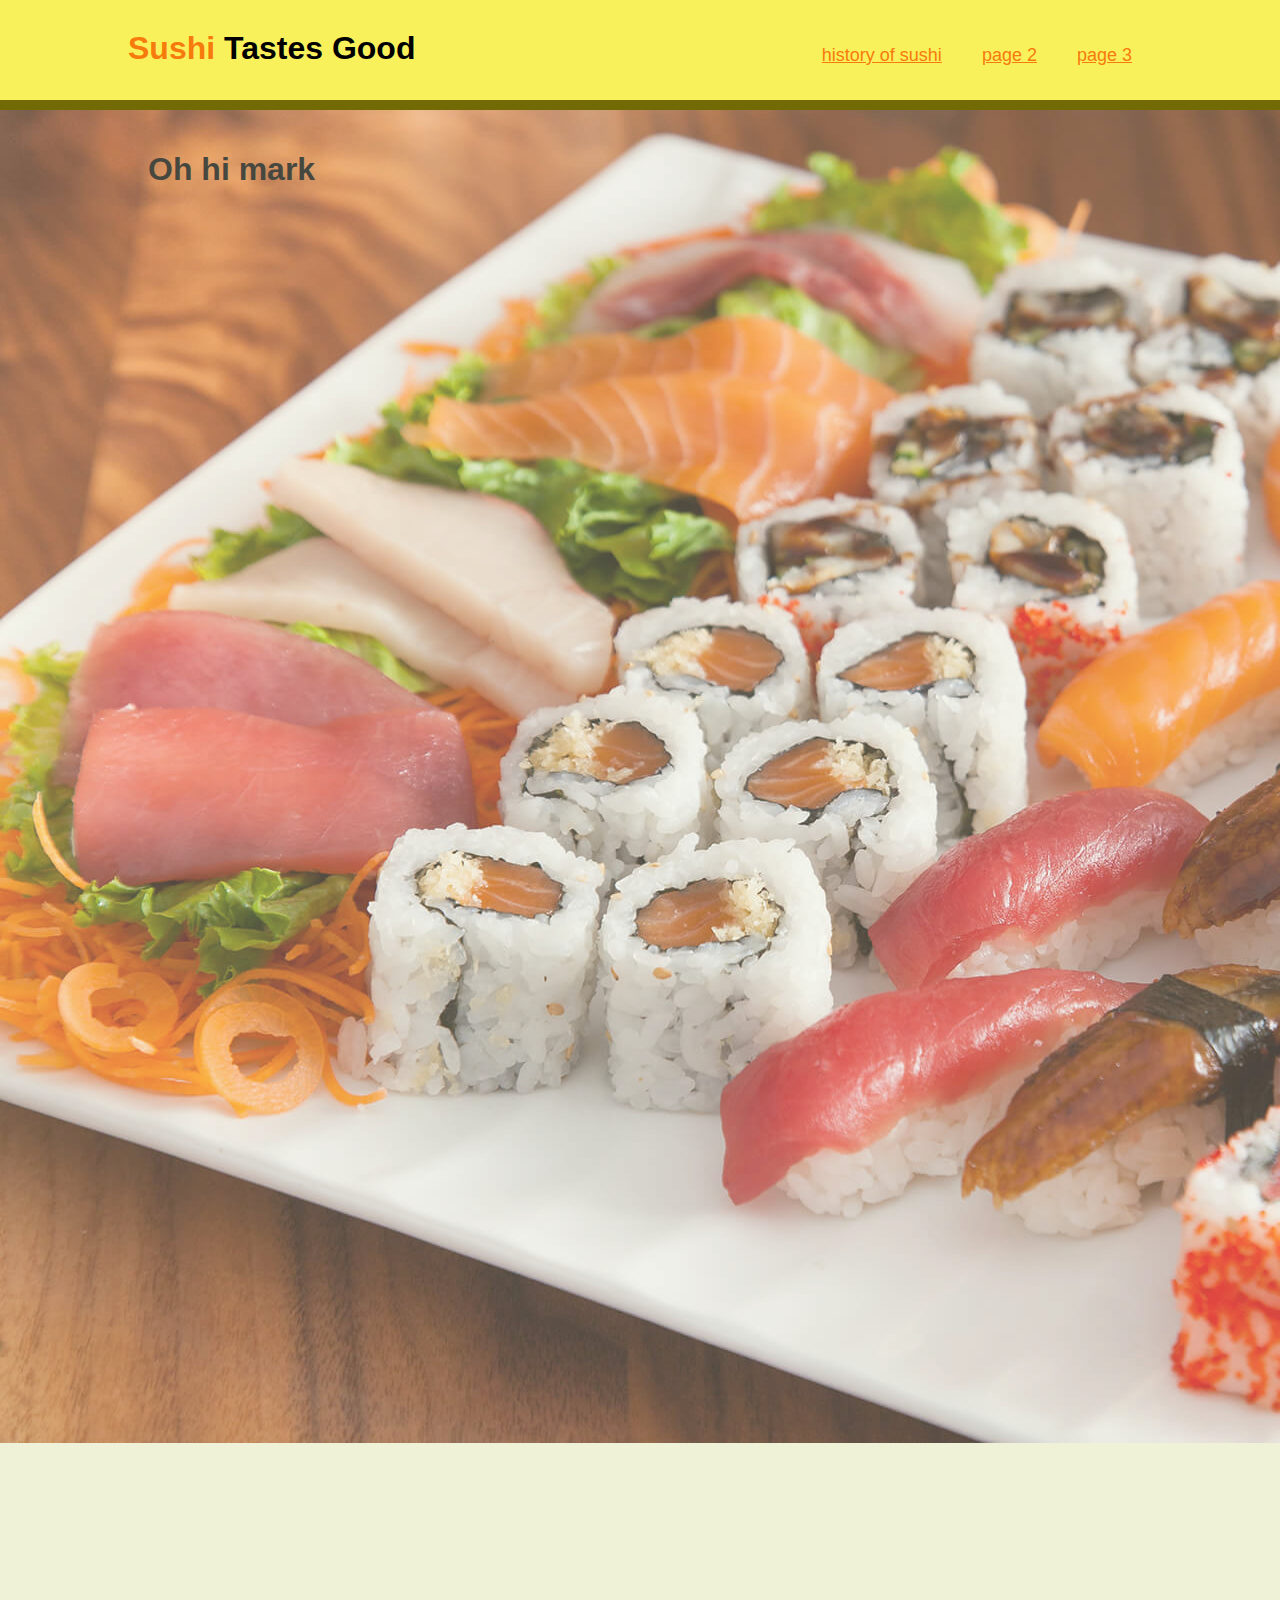
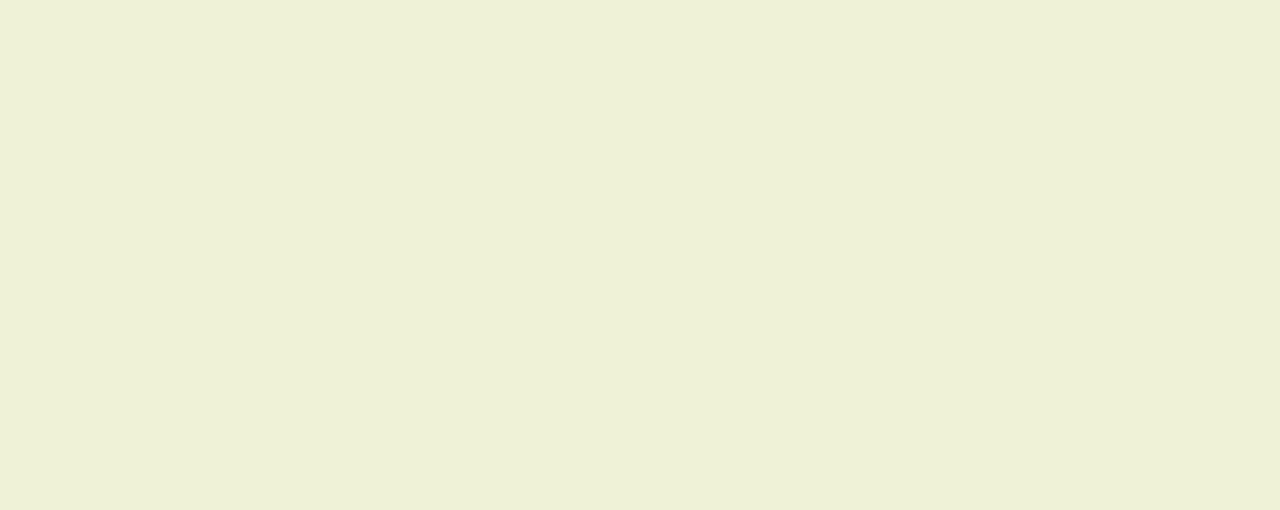
==== index.html @ fe55b961 "sushi" ====
<html>
    <head>
            <meta charset= "utf-8">
            <meta name="viewport" content="width=device-widh">
            <meta name="description" content=" Just some cool things">
            <meta name="keywords" content="supreme, angeliscool, howtomath, godhelpme, hellomynameisbob">
            <meta name="author" content="Jacob Hutabarat">
            <title> Whats down </title>
           <link rel="stylesheet" type="text/css" href="styler.css">
     </head>
     <body>
         <header>
             <div class="container">
                 <div id="branding">
                     <h1><span class="highlight">Sushi</span> Tastes Good</h1>
                 </div>
                 <nav>
                     <ul id="menu">
                         <li><a href="second_page"> History of sushi</a></li>
                         <li><a href="google.com">page 2</a></li>
                         <li><a href="youtube.com">page 3</a></li>
                     </ul>
                </nav>
            </div>    
        </header> 
        <section id="showcase">
            <div class="container">
                <h1 id="h2"> Oh hi mark</h1>
                
                
    </body> 
</html>
---- styler.css ----
Header{
    background-color:#f9f15c;
    text-align: center;
    padding-top:30px;
    min-height:70px;
    border-bottom:#726b05 10px solid; 
    font-family: arial;
}    

header ul{
    margin:0;
    padding:0px;
}


    body {
        background-color: #eff2d7;
        padding:0;
        margin:0;
    }
    /* oh hi mark*/
        #h2 {
        text-align: left;
        padding: 20px;
        font-family: arial;
    }
    
    .container{
        width:80%;
        margin:auto;
        overflow:hidden;    
    }

         
          #menu li {
            text-decoration: none;
            text-transform: uppercase;
            font-size: large;
            font-family: arial;
            
        }
          header li{
              float:left;
              display: inline;
              padding: 0 20px 0 20px;
              
          }
          
          header a{
              background:#f9f15c;
              color:#f77a0c;
              text-transform:lowercase;
          }
              
          
         
          
          header #branding{
              float:left;
          }
          
          header #branding h1{
              margin:0px;
          }
          header nav{
              float:right;
              margin-top: 15px;
          }
          
          header .highlight, header .current a{
              color:#f77a0c;
              font-weight: bold;
          }
              
              /* Showcase */
              
    #showcase{
        min-height:2000;
        background:url("sushi.jpg") no-repeat;
        background-size: 2000px 1333px;
        opacity: 0.7
    }
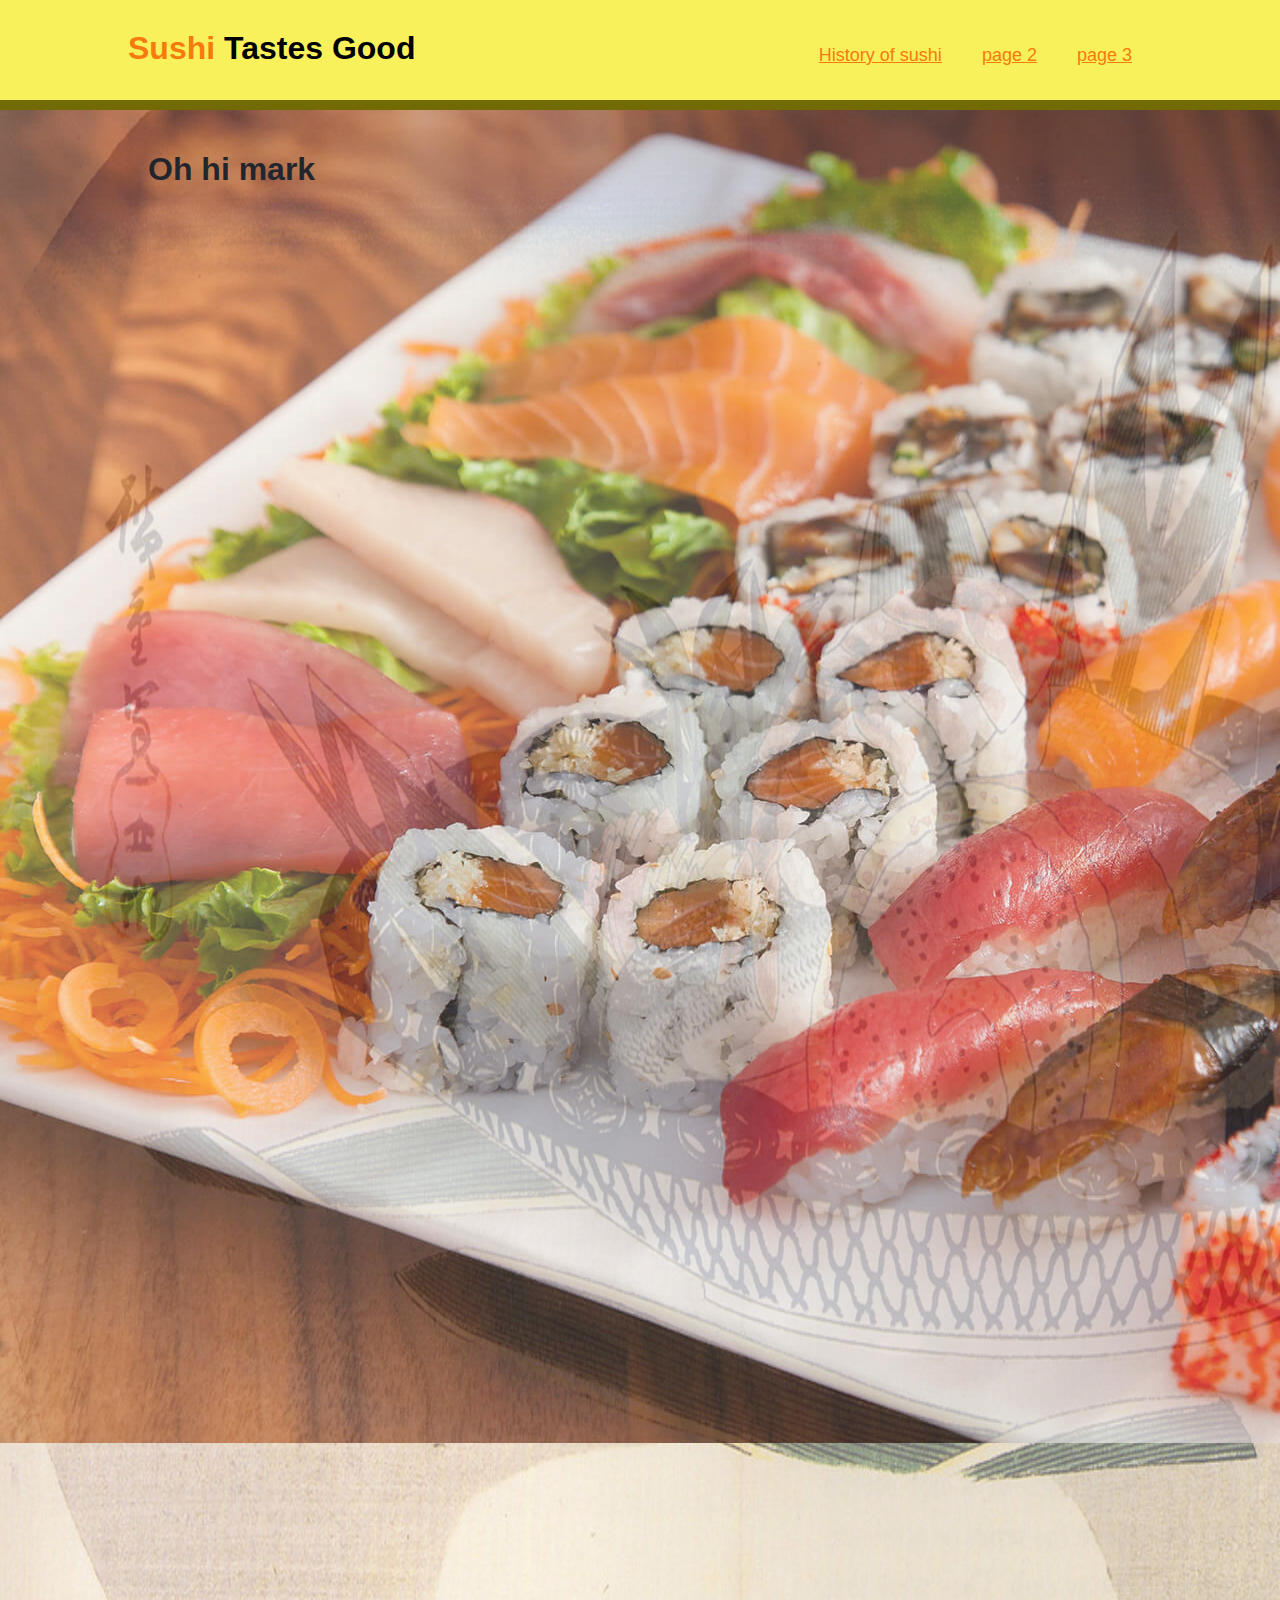
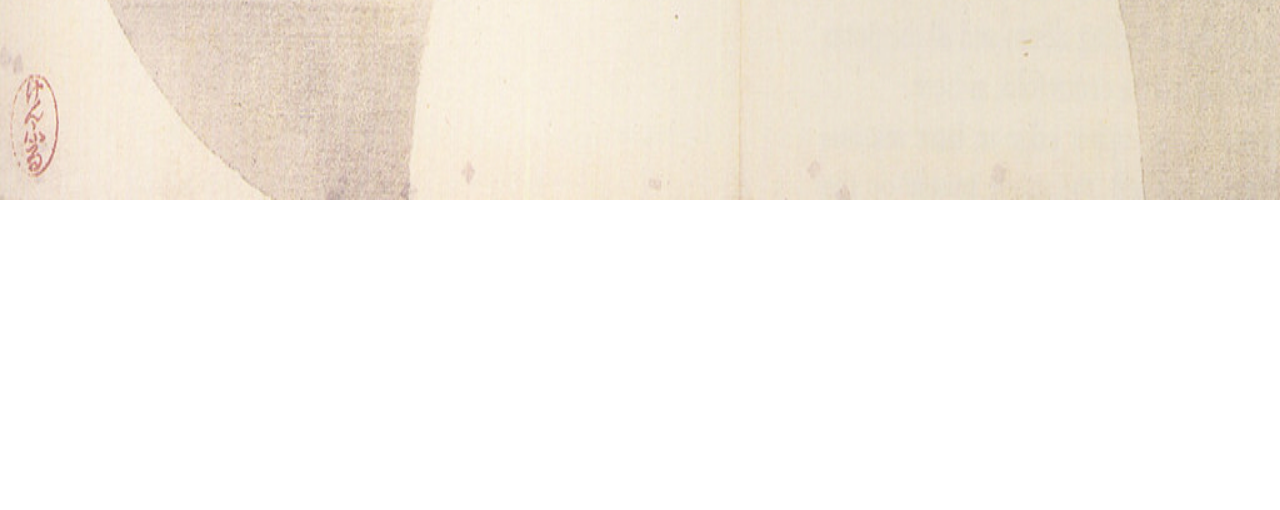
==== commit a7c86517: "workplease" ====
--- a/index.html
+++ b/index.html
@@ -16,7 +16,7 @@
                  </div>
                  <nav>
                      <ul id="menu">
-                         <li><a href="second_page"> History of sushi</a></li>
+                         <li><a href="History of sushi.html"> History of sushi</a></li>
                          <li><a href="google.com">page 2</a></li>
                          <li><a href="youtube.com">page 3</a></li>
                      </ul>
--- a/styler.css
+++ b/styler.css
@@ -6,6 +6,7 @@
     min-height:70px;
     border-bottom:#726b05 10px solid; 
     font-family: arial;
+    
 }    
 
 header ul{
@@ -13,11 +14,13 @@
     padding:0px;
 }
 
-
     body {
         background-color: #eff2d7;
         padding:0;
         margin:0;
+        background:url("RH.jpg") no-repeat;
+        background-size: 1500px 1800px;
+        
     }
     /* oh hi mark*/
         #h2 {
@@ -35,7 +38,6 @@
          
           #menu li {
             text-decoration: none;
-            text-transform: uppercase;
             font-size: large;
             font-family: arial;
             
@@ -50,7 +52,7 @@
           header a{
               background:#f9f15c;
               color:#f77a0c;
-              text-transform:lowercase;
+              text-transform:none;
           }
               
           
@@ -81,3 +83,5 @@
         background-size: 2000px 1333px;
         opacity: 0.7
     }
+    
+
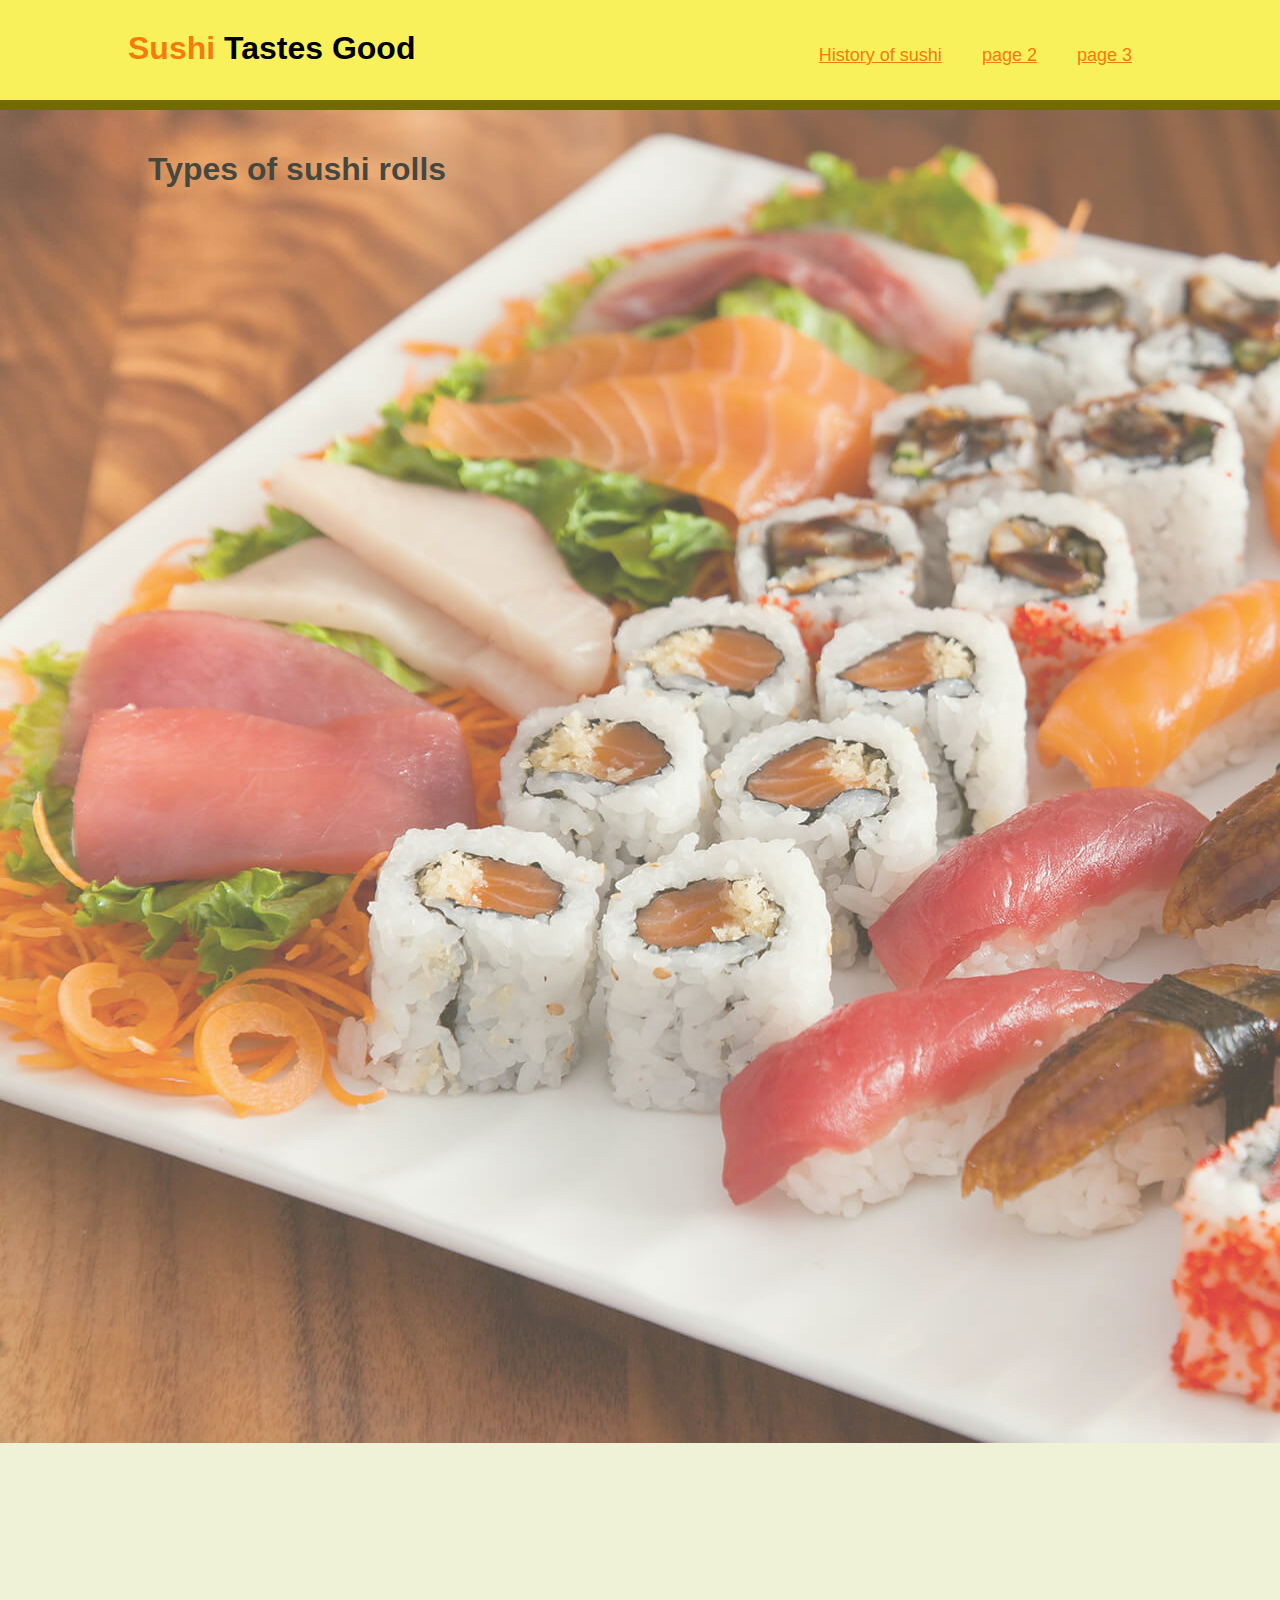
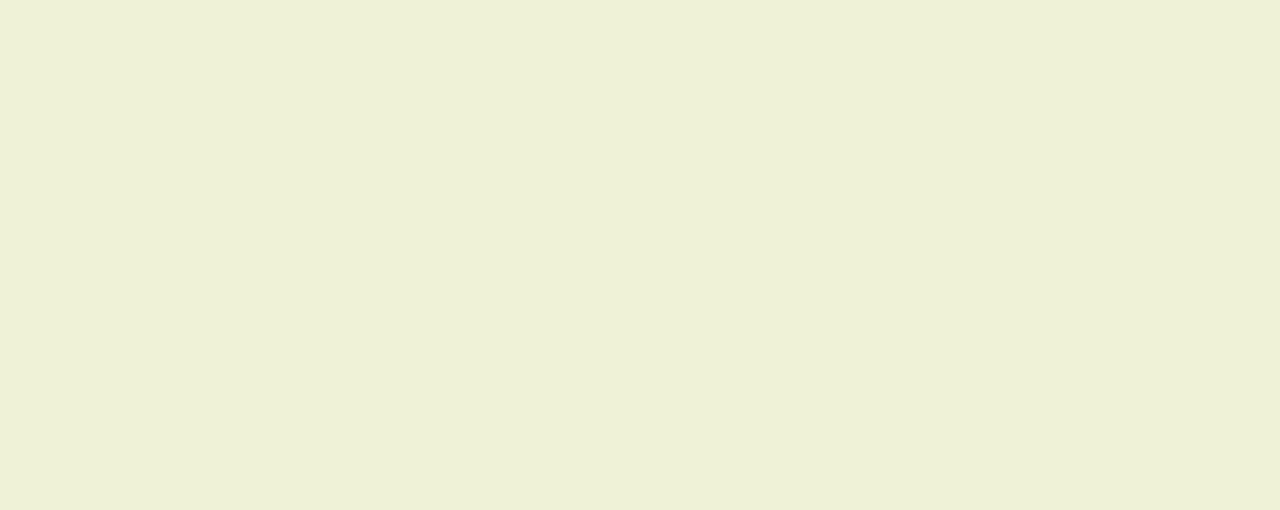
==== commit 2f742982: "woooooo" ====
--- a/index.html
+++ b/index.html
@@ -5,7 +5,7 @@
             <meta name="description" content=" Just some cool things">
             <meta name="keywords" content="supreme, angeliscool, howtomath, godhelpme, hellomynameisbob">
             <meta name="author" content="Jacob Hutabarat">
-            <title> Whats down </title>
+            <title> SUSHI TATSTES GOOD OKAY </title>
            <link rel="stylesheet" type="text/css" href="styler.css">
      </head>
      <body>
@@ -25,7 +25,7 @@
         </header> 
         <section id="showcase">
             <div class="container">
-                <h1 id="h2"> Oh hi mark</h1>
+                <h1 id="h2"> Types of sushi rolls</h1>
                 
                 
     </body> 
--- a/styler.css
+++ b/styler.css
@@ -18,7 +18,6 @@
         background-color: #eff2d7;
         padding:0;
         margin:0;
-        background:url("RH.jpg") no-repeat;
         background-size: 1500px 1800px;
         
     }
@@ -83,5 +82,36 @@
         background-size: 2000px 1333px;
         opacity: 0.7
     }
+    #showcase2{
+        min-height:2000;
+        background:url("RH.jpg") no-repeat;
+        background-size: 1900px 2000px;
+    }
     
-
+    #EH{
+        font-size: 18px;
+    }
+        
+    
+    
+    
+    
+    
+    
+    
+    
+    
+    
+    
+    
+    
+    
+    
+    
+    
+    
+    
+    
+    
+    
+    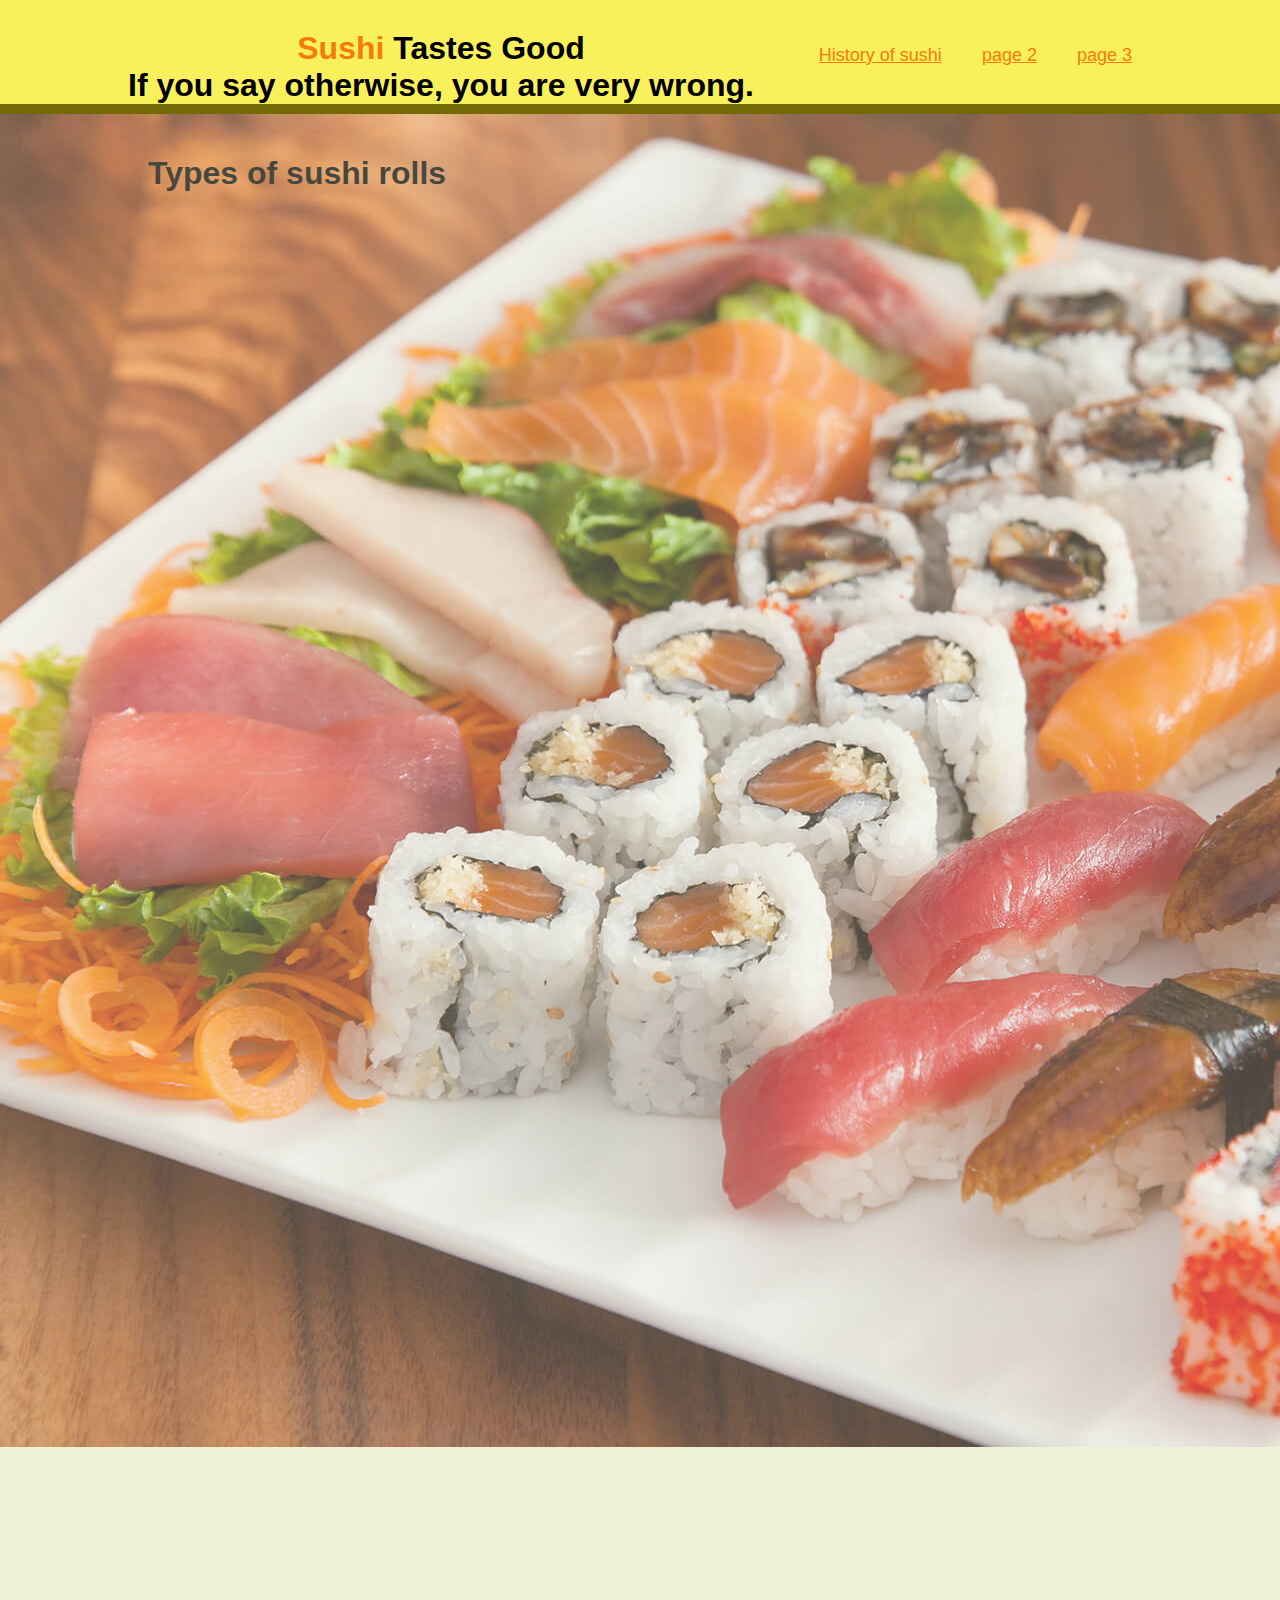
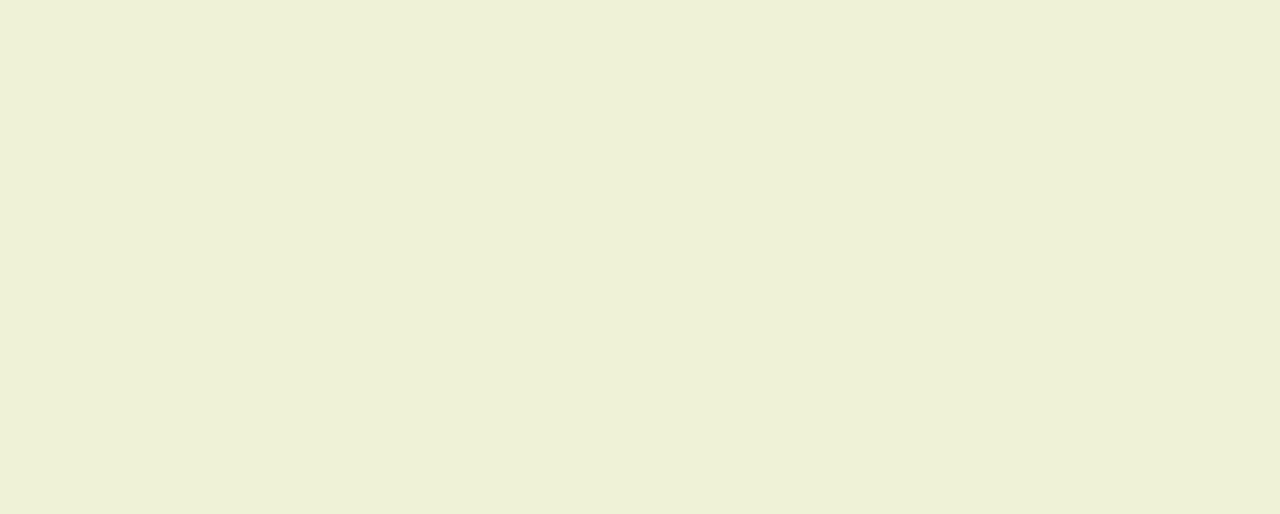
==== commit 8d068545: "woooo00000o" ====
--- a/index.html
+++ b/index.html
@@ -12,7 +12,8 @@
          <header>
              <div class="container">
                  <div id="branding">
-                     <h1><span class="highlight">Sushi</span> Tastes Good</h1>
+                     <h1><span class="highlight">Sushi</span> Tastes Good 
+                     <br><span class='smoltxt'>If you say otherwise, you are very wrong.</h1>
                  </div>
                  <nav>
                      <ul id="menu">
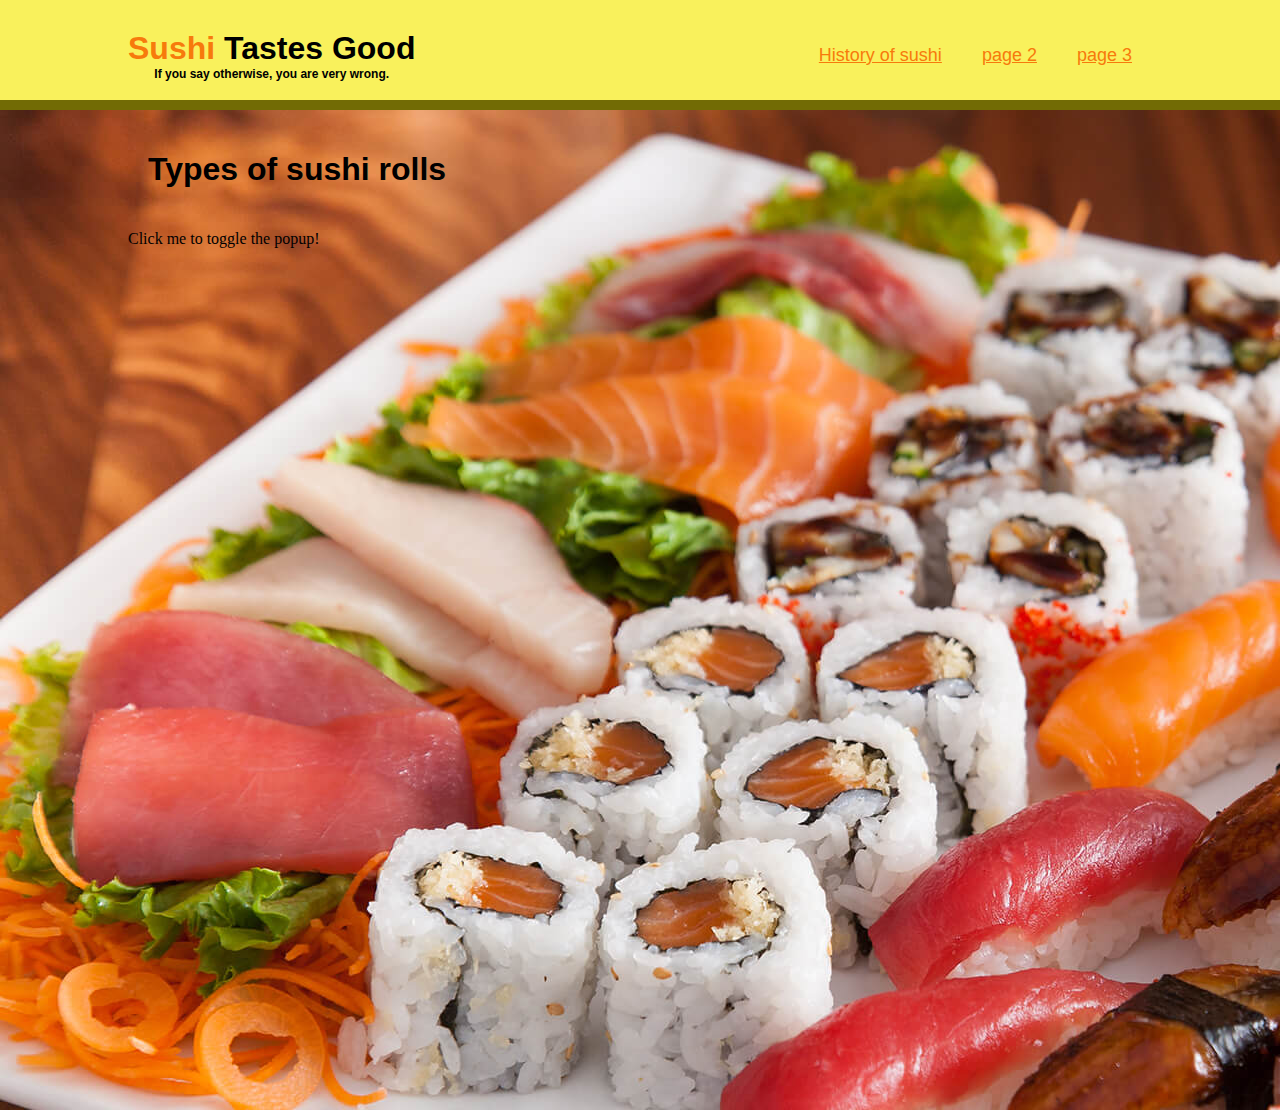
==== commit dd089768: "things" ====
--- a/index.html
+++ b/index.html
@@ -27,7 +27,20 @@
         <section id="showcase">
             <div class="container">
                 <h1 id="h2"> Types of sushi rolls</h1>
-                
+                    <div class="popup" onclick="POPUP()">Click me to toggle the popup!
+                      <span class="popuptext" id="myPopup">A Simple Popup!</span>
+                    </div>
+                    
+                    
+                    
+                    
+                    <script>
+                    function POPUP() {
+    var popup = document.getElementById("myPopup");
+    popup.classList.toggle("show");
+}
+                    </script>
+                                    
                 
     </body> 
 </html>--- a/styler.css
+++ b/styler.css
@@ -73,14 +73,20 @@
               color:#f77a0c;
               font-weight: bold;
           }
+          
+          header .smoltxt, header .current a{
+              font-size: 12px;
+          }
+              
+              
               
               /* Showcase */
               
     #showcase{
-        min-height:2000;
+        min-height:1000;
         background:url("sushi.jpg") no-repeat;
         background-size: 2000px 1333px;
-        opacity: 0.7
+        opacity: 1.0
     }
     #showcase2{
         min-height:2000;
@@ -91,9 +97,69 @@
     #EH{
         font-size: 18px;
     }
-        
+    
+    /*POPUPS FOR SUSHI INGREDIENTS*/
     
     
+    
+    /* Popup container */
+.popup {
+    position: relative;
+    display: inline-block;
+    cursor: pointer;
+    -webkit-user-select: none;
+    -moz-user-select: none;
+    -ms-user-select: none;
+    user-select: none;
+}
+
+/* The actual popup */
+.popup .popuptext {
+    visibility: hidden;
+    width: 160px;
+    background-color: #555;
+    color: #fff;
+    text-align: center;
+    border-radius: 6px;
+    padding: 8px 0;
+    position: absolute;
+    z-index: 1;
+    bottom: 125%;
+    left: 50%;
+    margin-left: -80px;
+}
+
+/* Popup arrow */
+.popup .popuptext::after {
+    content: "";
+    position: absolute;
+    top: 100%;
+    left: 50%;
+    margin-left: -5px;
+    border-width: 5px;
+    border-style: solid;
+    border-color: #555 transparent transparent transparent;
+}
+
+/*hide and show the popup */
+.popup .show {
+    visibility: visible;
+    -moz-webkit-animation: fadeIn 1s;
+    animation: fadeIn 1s;
+}
+
+/* Add animation (fade in the popup) */
+@-webkit-keyframes fadeIn {
+    from {opacity: 0;} 
+    to {opacity: 1;}
+}
+
+@keyframes fadeIn {
+    from {opacity: 0;}
+    to {opacity:1 ;}
+}
+        
+ 
     
     
     
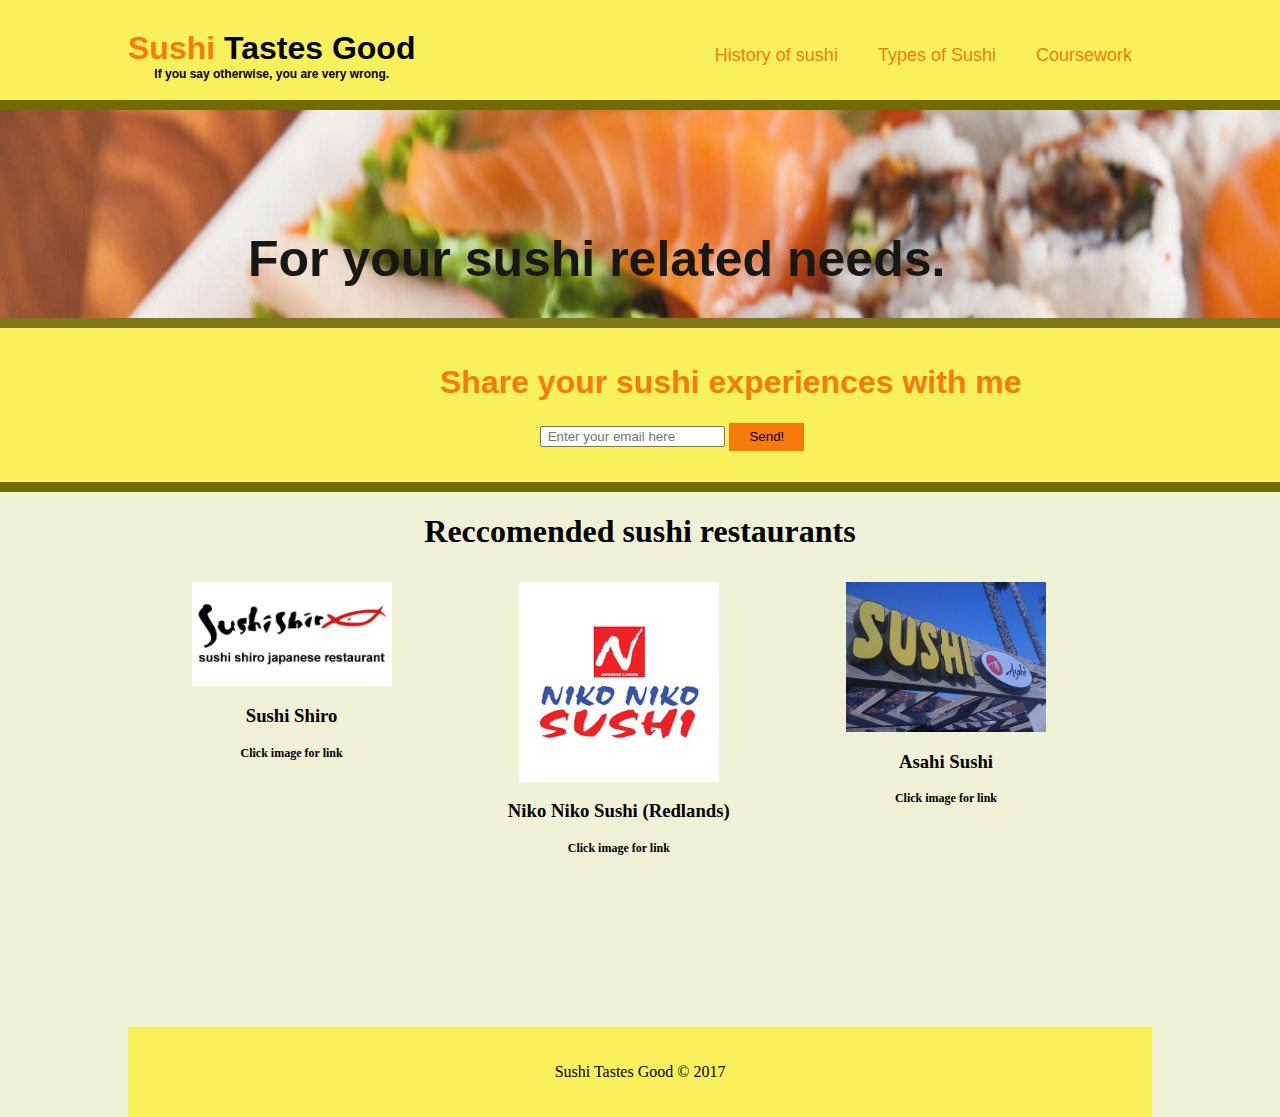
==== commit 65d06802: "final changes" ====
--- a/index.html
+++ b/index.html
@@ -1,46 +1,74 @@
 <html>
     <head>
             <meta charset= "utf-8">
-            <meta name="viewport" content="width=device-widh">
-            <meta name="description" content=" Just some cool things">
-            <meta name="keywords" content="supreme, angeliscool, howtomath, godhelpme, hellomynameisbob">
+            <meta name="viewport" content="width=device-width">
+            <meta name="description" content=" Just some cool things about sushi">
+            <meta name="keywords" content="sushi, Sushitastsesgood, goodsushi, fishnrice, Mmmsushi">
             <meta name="author" content="Jacob Hutabarat">
-            <title> SUSHI TATSTES GOOD OKAY </title>
+            <title> Sushi is good </title>
            <link rel="stylesheet" type="text/css" href="styler.css">
+           <link rel="shortcut icon" href="favicon.ico">
+
      </head>
      <body>
          <header>
              <div class="container">
                  <div id="branding">
                      <h1><span class="highlight">Sushi</span> Tastes Good 
-                     <br><span class='smoltxt'>If you say otherwise, you are very wrong.</h1>
+                     <br><span class='smoltxt'>If you say otherwise, you are very wrong.</span></h1>
                  </div>
                  <nav>
                      <ul id="menu">
                          <li><a href="History of sushi.html"> History of sushi</a></li>
-                         <li><a href="google.com">page 2</a></li>
-                         <li><a href="youtube.com">page 3</a></li>
+                         <li><a href="Typesofsushi.html">Types of Sushi</a></li>
+                         <li><a href="Page3.html">Coursework</a></li>
                      </ul>
                 </nav>
             </div>    
         </header> 
         <section id="showcase">
             <div class="container">
-                <h1 id="h2"> Types of sushi rolls</h1>
-                    <div class="popup" onclick="POPUP()">Click me to toggle the popup!
-                      <span class="popuptext" id="myPopup">A Simple Popup!</span>
-                    </div>
-                    
-                    
-                    
-                    
-                    <script>
-                    function POPUP() {
-    var popup = document.getElementById("myPopup");
-    popup.classList.toggle("show");
-}
-                    </script>
-                                    
+                <h1 id="h2"> For your sushi related needs.</h1>
+                </div>
+        </section>
+        
+        <section id="newsletter">
+            <div class="container">
+                <h1> Share your sushi experiences with me </h1>
+                <form>
+                    <input type="email" placeholder=" Enter your email here">
+                    <button type="submit" class="button_1">Send!</button>
+                </form>
+            </div>
+        </section>
+        
+        <h1 id="rec"> Reccomended sushi restaurants</h1>
+        
+        <section id="boxes">
+            <div class="container">
+                <div class="box">
+                <a href="https://www.yelp.com/biz/sushi-shiro-upland"><img src="sushishiro.png"></a>
+                    <h3> Sushi Shiro<h3>
+                    <p class="smaltxt">Click image for link</p>
+                </div>
                 
+                <div class="box">
+                <a href="https://nikotogo.com/"><img src="inkoninko.png"></a>
+                    <h3> Niko Niko Sushi (Redlands)<h3>
+                    <p class="smaltxt">Click image for link</p>
+                </div>
+                
+                <div class="box">
+                <a href="http://www.asahisushigh.com/"><img src="asahi.jpg"></a>
+                    <h3> Asahi Sushi<h3>
+                    <p class="smaltxt">Click image for link</p>
+                </div>
+                
+
+
+<footer>
+<p>Sushi Tastes Good &copy; 2017</p>
+</footer>
+               
     </body> 
 </html>--- a/styler.css
+++ b/styler.css
@@ -23,9 +23,18 @@
     }
     /* oh hi mark*/
         #h2 {
+            font-weight: bold;
+            font-size: 50px;
         text-align: left;
         padding: 20px;
         font-family: arial;
+    }
+    .button_1{
+        height:28px;
+        background:#f77a0c;
+        padding-left: 20px;
+        padding-right:20px;
+        border:0;
     }
     
     .container{
@@ -52,6 +61,7 @@
               background:#f9f15c;
               color:#f77a0c;
               text-transform:none;
+              text-decoration: none;
           }
               
           
@@ -77,89 +87,113 @@
           header .smoltxt, header .current a{
               font-size: 12px;
           }
-              
-              
-              
+          /* sushi list organization*/
+             
+             /*sushi right column*/ 
+          .sushiItem{
+              float:left;
+              padding-left: 20px;
+              padding-bottom: 100px;
+              font-weight: bold;
+          }
+          .smaltxt{
+              font-size:12px;
+              
+              
+          }
+          .smalrtxt{
+              font-size: 10px;
+          }
+             
+             /*sushi left column*/    
+        
+         .resize {
+              width:189px;
+              height:189px;
+              
+        }
+            
               /* Showcase */
-              
-    #showcase{
-        min-height:1000;
-        background:url("sushi.jpg") no-repeat;
-        background-size: 2000px 1333px;
-        opacity: 1.0
-    }
+               #showcase{
+                   min-height: 200px;
+        background:url("sushi.jpg") no-repeat 0 -400px;
+        background-size: 1900px 2000px;
+        opacity: 0.9;
+        border-bottom:#726b05 10px solid; 
+    }
+            #showcase h1{
+                margin-top: 100px;
+                font-size: 50px;
+                margin-bottom:10px;
+                margin-left:100px;
+                
+            }
+        #showcase p{
+            font-size: 20;
+            margin-left:400px;
+            
+        }
+              
     #showcase2{
         min-height:2000;
         background:url("RH.jpg") no-repeat;
-        background-size: 1900px 2000px;
+        background-size: 2000px 2000px;
     }
     
     #EH{
         font-size: 18px;
-    }
-    
-    /*POPUPS FOR SUSHI INGREDIENTS*/
-    
-    
-    
-    /* Popup container */
-.popup {
-    position: relative;
-    display: inline-block;
-    cursor: pointer;
-    -webkit-user-select: none;
-    -moz-user-select: none;
-    -ms-user-select: none;
-    user-select: none;
-}
-
-/* The actual popup */
-.popup .popuptext {
-    visibility: hidden;
-    width: 160px;
-    background-color: #555;
-    color: #fff;
-    text-align: center;
-    border-radius: 6px;
-    padding: 8px 0;
-    position: absolute;
-    z-index: 1;
-    bottom: 125%;
-    left: 50%;
-    margin-left: -80px;
-}
-
-/* Popup arrow */
-.popup .popuptext::after {
-    content: "";
-    position: absolute;
-    top: 100%;
-    left: 50%;
-    margin-left: -5px;
-    border-width: 5px;
-    border-style: solid;
-    border-color: #555 transparent transparent transparent;
-}
-
-/*hide and show the popup */
-.popup .show {
-    visibility: visible;
-    -moz-webkit-animation: fadeIn 1s;
-    animation: fadeIn 1s;
-}
-
-/* Add animation (fade in the popup) */
-@-webkit-keyframes fadeIn {
-    from {opacity: 0;} 
-    to {opacity: 1;}
-}
-
-@keyframes fadeIn {
-    from {opacity: 0;}
-    to {opacity:1 ;}
-}
         
- 
+    }
+    
+    #newsletter{
+        padding: 15px;
+        color:#f77a0c;
+        background-color:#f9f15c;
+        font-family: arial;
+        border-bottom:#726b05 10px solid; 
+    
+    }
+    
+    #newsletter h1{
+        margin-left: 300px;
+    }
+    
+    #newsletter form{
+        margin-left: 400px;
+    }
+    
+    
+    
+    #boxes{
+        margin-top:20px;
+    }
+    
+    #boxes .box{
+        float:left;
+        width:30%;
+        text-align: center;
+        padding:10px;
+    }
+    
+    #boxes .box img{
+        width:200px;
+    }
+    
+    
+    footer{
+        padding:20px;
+        margin-top:455;
+        background-color:#f9f15c;
+        text-align: center;
+    }
+    
+    #rec{
+        text-align: center;
+    }
+    
+   
+   
+
     
     
     
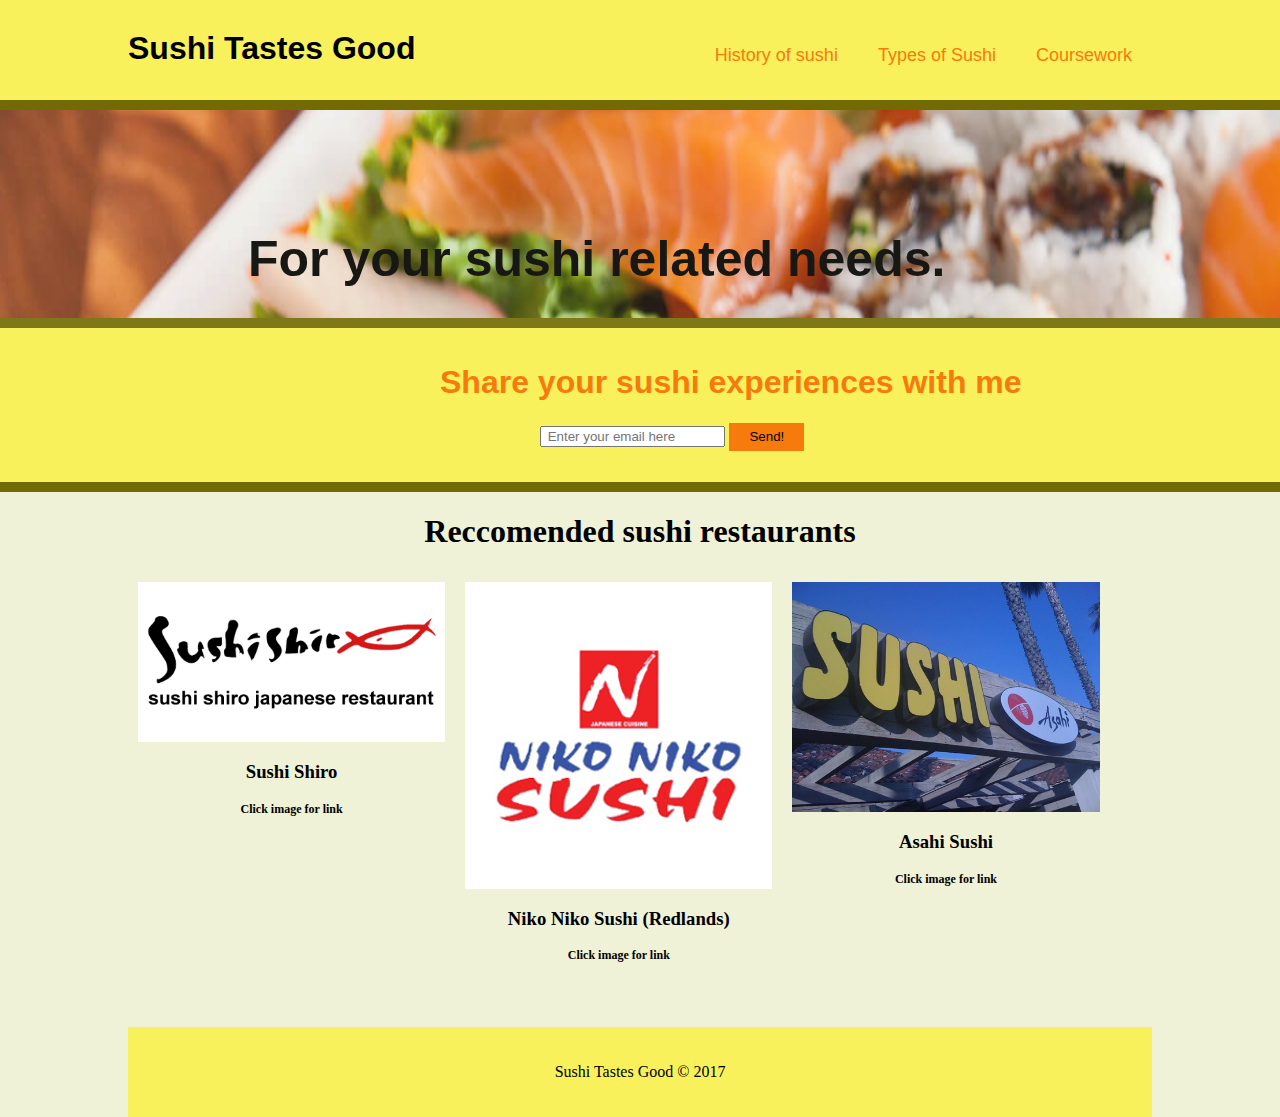
==== commit 2ca42dcd: "title changed to transform" ====
--- a/index.html
+++ b/index.html
@@ -11,12 +11,14 @@
 
      </head>
      <body>
+     
          <header>
              <div class="container">
                  <div id="branding">
-                     <h1><span class="highlight">Sushi</span> Tastes Good 
-                     <br><span class='smoltxt'>If you say otherwise, you are very wrong.</span></h1>
+                     <h1 id="heading"></h1>
+                     
                  </div>
+                 <script src="script.js"></script>
                  <nav>
                      <ul id="menu">
                          <li><a href="History of sushi.html"> History of sushi</a></li>
--- a/styler.css
+++ b/styler.css
@@ -22,13 +22,26 @@
         
     }
     /* oh hi mark*/
-        #h2 {
+       #h2 {
             font-weight: bold;
             font-size: 50px;
         text-align: left;
         padding: 20px;
         font-family: arial;
-    }
+        
+    } 
+
+       #h3 {
+            font-weight: bold;
+            font-size: 50px;
+        text-align: left;
+        padding: 20px;
+        font-family: arial;
+        border-bottom:#726b05 10px solid; 
+        
+    }
+    
+            
     .button_1{
         height:28px;
         background:#f77a0c;
@@ -90,10 +103,12 @@
           /* sushi list organization*/
              
              /*sushi right column*/ 
+             #list{
+                 padding-left: 500px;
+             }
           .sushiItem{
-              float:left;
-              padding-left: 20px;
-              padding-bottom: 100px;
+              margin: auto;
+              padding:0;
               font-weight: bold;
           }
           .smaltxt{
@@ -108,8 +123,9 @@
              /*sushi left column*/    
         
          .resize {
-              width:189px;
-              height:189px;
+              width:30%;    
+              height:30%;
+              padding:0px;
               
         }
             
@@ -135,7 +151,7 @@
         }
               
     #showcase2{
-        min-height:2000;
+        min-height:900;
         background:url("RH.jpg") no-repeat;
         background-size: 2000px 2000px;
     }
@@ -175,8 +191,16 @@
         padding:10px;
     }
     
+     #boxes .coob{
+        float:left;
+        width:30%;
+        text-align: center;
+        padding:10px;
+        margin-top: 100px;
+    }
+    
     #boxes .box img{
-        width:200px;
+        width:100%;
     }
     
     
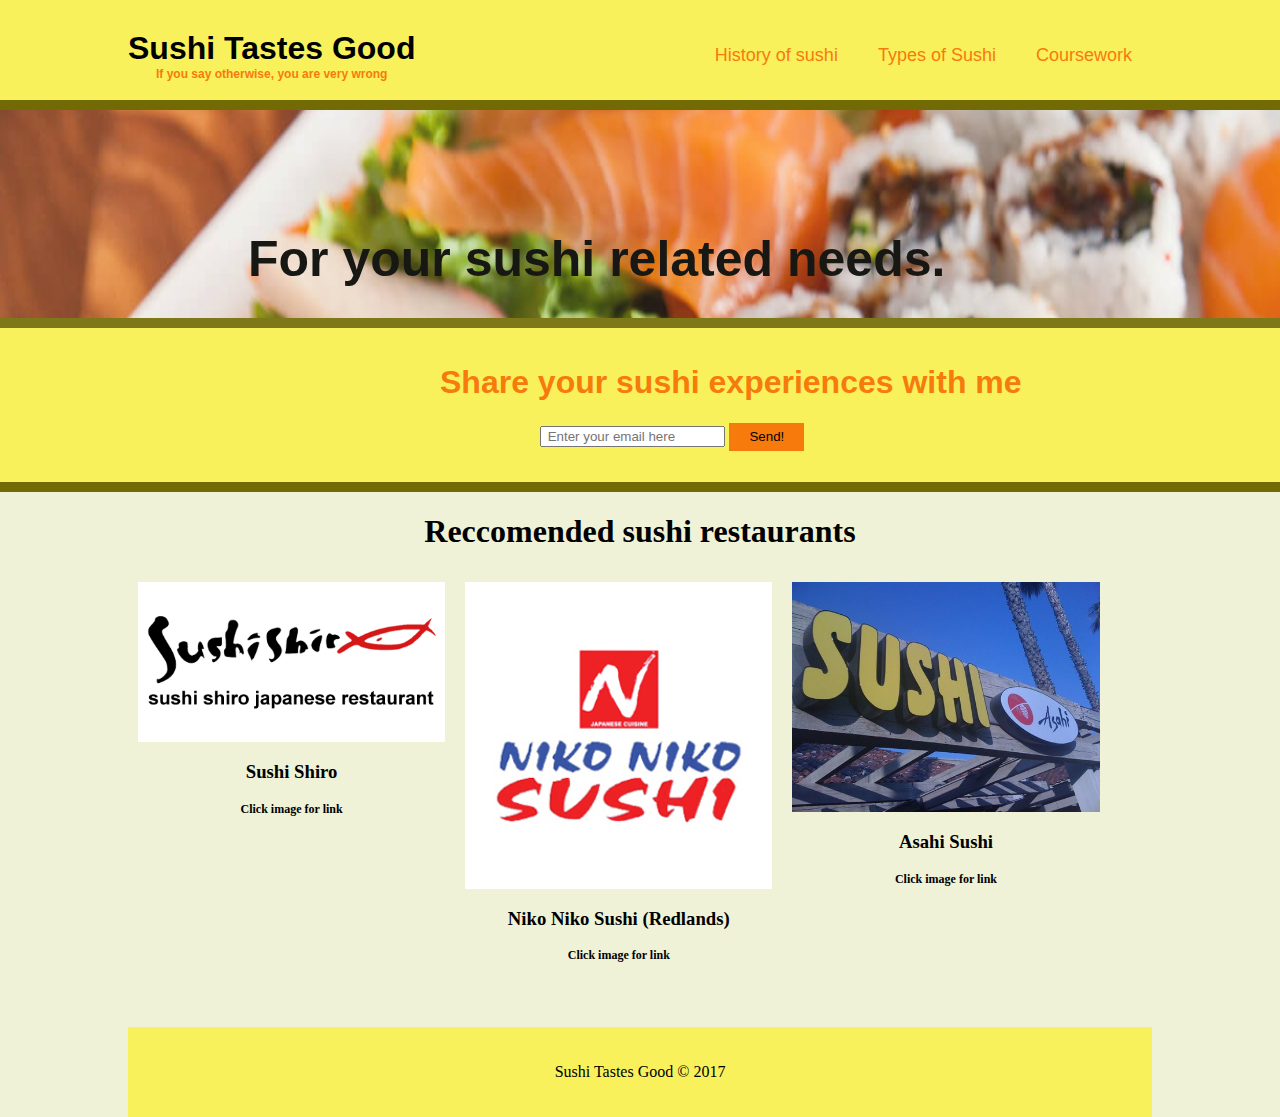
==== commit 640909e6: "just checking" ====
--- a/index.html
+++ b/index.html
@@ -16,6 +16,7 @@
              <div class="container">
                  <div id="branding">
                      <h1 id="heading"></h1>
+                    <h7><span class="highlight"><span class="smoltxt">If you say otherwise, you are very wrong</span></span></h7>
                      
                  </div>
                  <script src="script.js"></script>
